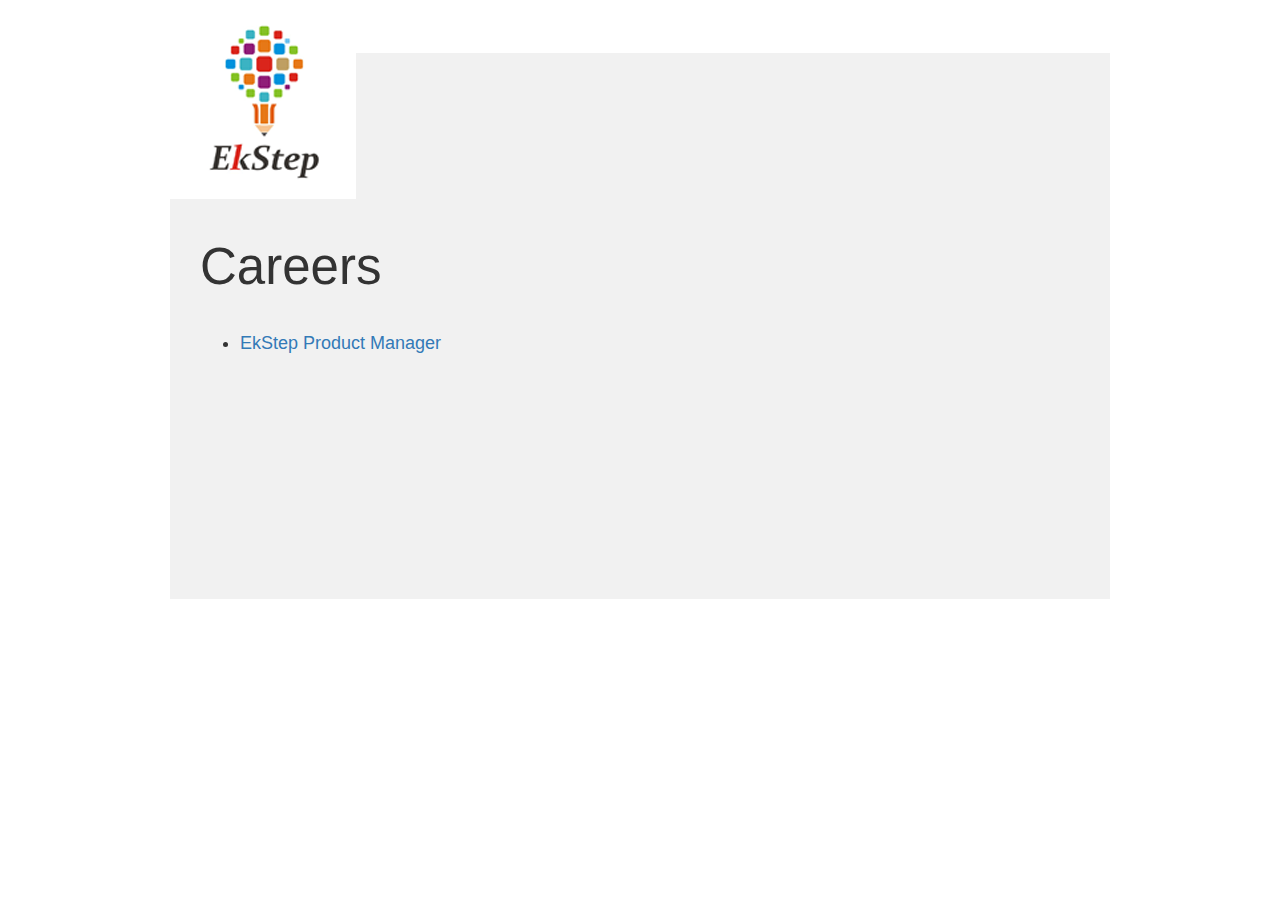
==== careers.html @ 76cdc7ef "Careers page added with some styling additions" ====
<!DOCTYPE html>
<html>
	<head>
		<meta charset="UTF-8">
        <meta content="width=device-width, initial-scale=1.0, maximum-scale=1.0, user-scalable=no" name="viewport">

          <meta name="foundry:location:language" content="en" />
  <meta property="og:image" content="https://www.ekstep.in/images/logo.png" />
<meta property="twitter:image" content="https://www.ekstep.in/images/logo.png" />
<meta property="article:published_time" content="2016-03-24" />
<meta property="article:modified_time" content="2016-06-22" />
<meta property="article:expiration_time" content="3000-01-01" />


	<meta property="og:title" content="Ekstep" />
	<meta property="og:type" content="article" />
	<meta property="og:url" content="https://www.ekstep.in" />
	<meta property="og:description" content="" />
	<meta property="og:site_name" content="Ekstep" />
	<meta property="fb:admins" content="" />
	<meta name="twitter:card" content="">
	<meta name="twitter:url" content="https://www.ekstep.in">
	<meta name="twitter:title" content="Ekstep">
	<meta name="twitter:description" content="">
	<meta name="twitter:site" content="">
	<meta name="twitter:creator" content="">

		<title>Careers</title>
        <link href="images/favicon.ico" rel="icon" type="image/x-icon" />
		<link rel="stylesheet" href="assets/css/bootstrap.min.css">
		<link rel="stylesheet" href="assets/css/style.css">

        <!-- Piwik -->
		<script type="text/javascript">
		var _paq = _paq || [];
		_paq.push(["setDomains", ["*.www.ekstep.in"]]);
		_paq.push(['trackPageView']);
		_paq.push(['enableLinkTracking']);
		(function() {
		var u="//cp-analytics.ekstep.org/";
		_paq.push(['setTrackerUrl', u+'piwik.php']);
		_paq.push(['setSiteId', 4]);
		var d=document, g=d.createElement('script'), s=d.getElementsByTagName('script')[0];
		g.type='text/javascript'; g.async=true; g.defer=true; g.src=u+'piwik.js'; s.parentNode.insertBefore(g,s);
		})();
		</script>
		<noscript><p><img src="//cp-analytics.ekstep.org/piwik.php?idsite=4" style="border:0;" alt="" /></p></noscript>
		<!-- End Piwik Code -->
	</head>
	<body>
		<div class="wrapper">
			<div class="container">
				<div class="row">
					<div class="col-md-12 col-xs-12">
						<div id="logo"><a href="index.html"><img src="images/logo.png" alt="EkStep"/></a></div>
						<div class="header grey"></div>
					</div>
					<div class="col-md-12 col-xs-12">
						<div class="greybox">
							<h1>Careers</h1>
							<br/>
							<ul>
								<li><a href="images/job-profiles/EkStep-Product-Manager-JD.pdf">EkStep Product Manager</a></li>
							</ul>
						</div>
					</div>
				</div>

			</div>

		</div>

	</body>


</html>
---- assets/css/style.css ----
.wrapper{font-family:Georgia, Arial, Helvetica;font-size:18px;}
a.btn{text-transform:uppercase;background:#19435B;border-radius:0px;padding: 10px 30px; border:0px;font-family: 'Roboto', sans-serif;margin:45px 0 100px;width:100%;max-width:327px;}
img{max-width:100%; width:auto;}
hr{border-color:#19435B !important;}
.wrap{width: auto;    clear: both;}
#back-top {
    position: fixed;
    bottom: 10px;
    right: 23px;
    z-index: 99999;
}
#back-top a {
    width: auto;
    background: #000;
    padding: 10px;
    display: block;
    text-align: center;
    font: 11px/100% Arial, Helvetica, sans-serif;
    text-transform: uppercase;
    text-decoration: none;
    color: #FFF;
    -webkit-transition: 1s;
    -moz-transition: 1s;
    transition: 1s;
}
h1{font-size: 51px; }
h2{font-size:36px;font-family:Georgia, Arial, Helvetica;color:#19435A;    margin-bottom:30px;}
#logo{position:absolute;z-index:99;min-height:109px; max-height:199px;}
#header{background:#C7312C; margin-top:53px;overflow:hidden;}
#header ul{margin:0 15px 0 0;}
#header ul li{margin:60px 0px 61px;color:#fff;padding-left: 3px;padding-right: 3px;    min-width: 40px; text-align: center;}
#header ul li.dummy{display:none;}
#header ul li a{color:#fff;font-family: 'Roboto', sans-serif; font-weight:500;font-size:/*24px*/16px;}

#about {background:#C7312C;padding:180px 0 90px;}
#about h1{width:87%; margin:0 auto; color:#fff;line-height:71px;}
#approch{color:#19435A;text-align:center;padding:120px 0 0;}
#approch > p{width:87%; margin:20px auto; line-height:46px;}
#approch > p.lead{font-size:26px;margin-bottom:100px;}
#approch img{margin:20px auto; }

#community{background:#E4E4E4;padding:50px 0 0;color:#19435A;text-align:center;font-family: 'Roboto', sans-serif;}
#community img{    margin: 55px 0 100px; }
#community > p{width: 80%;   margin: 0 auto 50px;}
#community .col-md-4,#community .col-md-3{padding-left:20px; padding-right:20px;}
#community .model-details{    width: 80%;   margin: 0 auto;}
#community hr{    margin: 64px 0 100px;}

#contact{padding: 50px 0 0;}
#contact h2{margin-bottom:50px;}
#contact .map{
color: #1F3C4C;
background: url('../../images/map.png') no-repeat 50% 0%;
height: 450px;
position:relative;
max-width: 1280px;
    margin: 0 auto;
}
.contact-details{
    position: absolute;
    background: #fff;
    padding: 25px;
    max-width: 300px;
    top: 70px;
    left: 70px;
    width: 100%;
    font-family: 'Roboto', sans-serif;

}
.contact-details hr{border-color:#c9c9c9 !important;}
.copyright{color:#737373;font-size:12px;text-transform:uppercase;text-align:center; margin:24px auto;font-family: 'Roboto', sans-serif;}
.copyright a{color:#737373;}

.tab-content{font-family: 'Roboto', sans-serif;margin:85px auto 0; max-width:87%;}
.tab-content .points{font-weight:500;}
.tab-content .col-md-4{padding-left:20px; padding-right:20px;}
.tab-pane{-webkit-padding-start: 20px;  padding-left: 20px;}
.nav-tabs { border: 0;font-family: 'Roboto', sans-serif;width: 87%;margin: 0 auto;}
.nav-tabs li {margin:0 2% 0 0;padding:0;width:22%;display:table;}
.nav-tabs li a,.nav>li>a:focus, .nav>li>a:hover,.nav-tabs>li.active>a, .nav-tabs>li.active>a:focus, .nav-tabs>li.active>a:hover {text-align: center;
    background-color:transparent;border:0px;
    height: 240px;
    background-size: contain;
    max-width: 225px;
	display:table-cell; vertical-align:middle;
}
.nav-tabs li a span{color:#fff;font-size:30px;font-weight:500;}

.active .yellow{background: url('../../images/yellow-active.png') no-repeat;}
.yellow { background: url('../../images/yellow.png') no-repeat;}
.active .green{ background: url('../../images/green-active.png') no-repeat; }
.green { background: url('../../images/green.png') no-repeat; }
.active .purple{background: url('../../images/purple-active.png') no-repeat; }
.purple { background: url('../../images/purple.png') no-repeat;}
.active .blue{ background: url('../../images/blue-active.png') no-repeat;  }
.blue { background: url('../../images/blue.png') no-repeat; }

/*Other pages*/
.header.grey{    background: #f1f1f1;
    margin-top: 53px;
    overflow: hidden;
    height: 146px;
}
.greybox{background:#f1f1f1;padding:20px 30px;min-height:400px;font-family: 'Roboto', sans-serif;}


@media (max-width:991px){
.nav-tabs li a span,.nav-tabs li.active a span{font-size:20px;}
}
@media (max-width:768px){
.container{width:auto;}
#logo img{width:55%;}
#header ul li{margin: 60px 0 10px;}
.nav-tabs {width:100%;}
.nav-tabs li a,.nav>li>a:focus, .nav>li>a:hover,.nav-tabs>li.active>a, .nav-tabs>li.active>a:focus, .nav-tabs>li.active>a:hover {height:145px;max-width:105px;}
.nav-tabs li a span,.nav-tabs li.active a span{font-size:15px;}
#community img{  max-width:80%;}
.header.grey{height:80px;}
}
@media (max-width:600px){

#about{padding-top:40px;}
#about h1 { font-size: 25px; line-height: inherit;}
.nav-tabs li a span,.nav-tabs li.active a span{font-size:13px;}
.nav-tabs li a,.nav>li>a:focus, .nav>li>a:hover,.nav-tabs>li.active>a, .nav-tabs>li.active>a:focus, .nav-tabs>li.active>a:hover {height: 95px;    max-width: 90px;}
}

.fade{
	animation-name: slideLeft;
	-webkit-animation-name: slideLeft;

	animation-duration: 1s;
	-webkit-animation-duration: 1s;

	animation-timing-function: ease-in-out;
	-webkit-animation-timing-function: ease-in-out;

	visibility: visible !important;

	}
@keyframes slideLeft {
	0% {
		transform: translateX(150%);
	}
	50%{
		transform: translateX(-8%);
	}
	65%{
		transform: translateX(4%);
	}
	80%{
		transform: translateX(-4%);
	}
	95%{
		transform: translateX(2%);
	}
	100% {
		transform: translateX(0%);
	}
}

@-webkit-keyframes slideLeft {
	0% {
		-webkit-transform: translateX(150%);
	}
	50%{
		-webkit-transform: translateX(-8%);
	}
	65%{
		-webkit-transform: translateX(4%);
	}
	80%{
		-webkit-transform: translateX(-4%);
	}
	95%{
		-webkit-transform: translateX(2%);
	}
	100% {
		-webkit-transform: translateX(0%);
	}
}
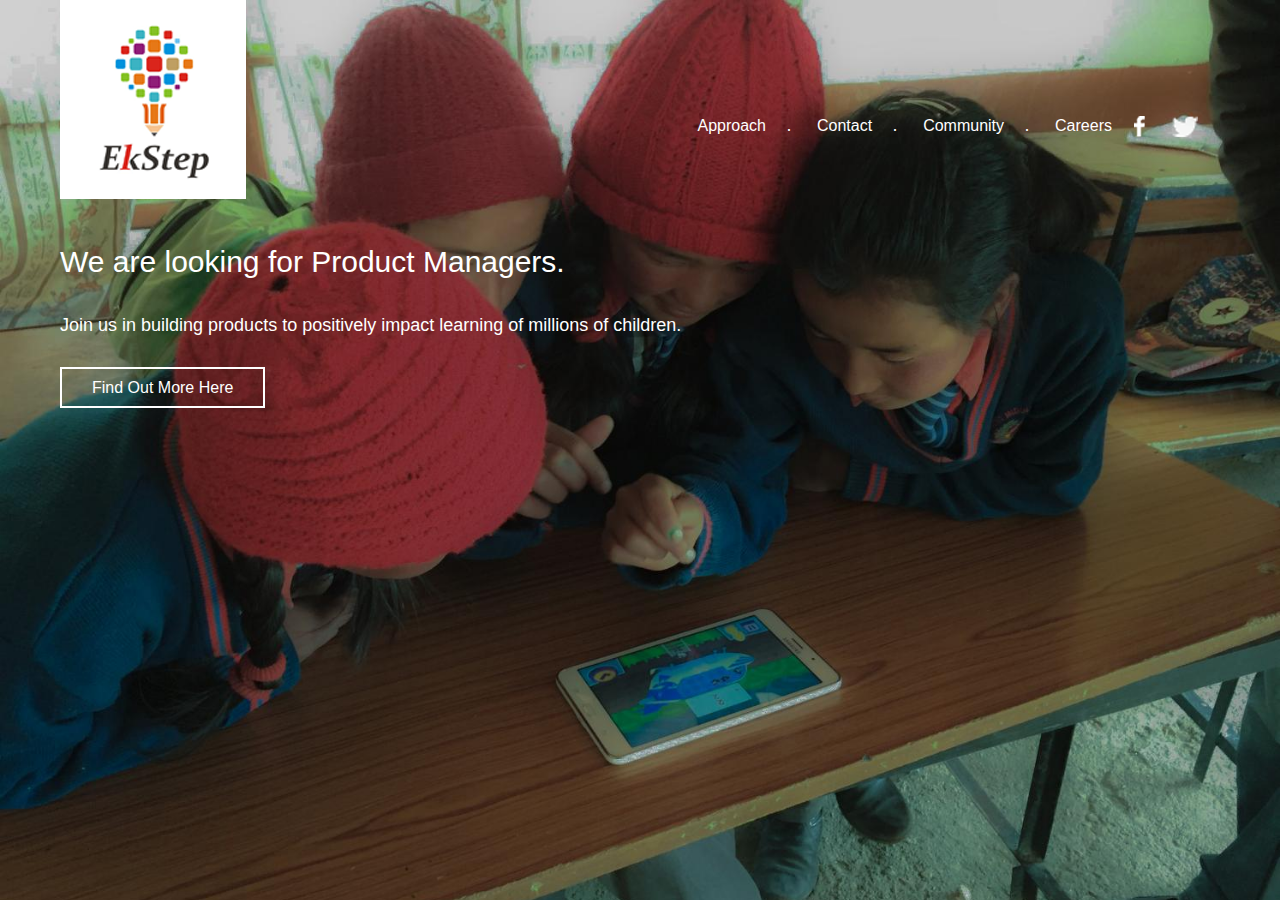
==== commit 7efe7523: "changes in careers page design" ====
--- a/careers.html
+++ b/careers.html
@@ -47,21 +47,32 @@
 		<noscript><p><img src="//cp-analytics.ekstep.org/piwik.php?idsite=4" style="border:0;" alt="" /></p></noscript>
 		<!-- End Piwik Code -->
 	</head>
-	<body>
+	<body class="background">
 		<div class="wrapper">
 			<div class="container">
 				<div class="row">
 					<div class="col-md-12 col-xs-12">
-						<div id="logo"><a href="index.html"><img src="images/logo.png" alt="EkStep"/></a></div>
-						<div class="header grey"></div>
+						<div id="logo"><a href="/"><img src="images/logo.png" alt="EkStep"/></a></div>
+						<div id="header">
+							<ul class="list-inline pull-right" >
+								<li class="item"><a href="/#approach">Approach</a></li><li>.</li>
+								<li class="item"><a href="/#contact">Contact</a></li><li>.</li>
+								<li class="item"><a href="/#community">Community</a></li><li>.</li>
+								<li class="item"><a href="careers.html" target="_blank">Careers</a></li>
+								<li class="item"><a href="https://www.facebook.com/EkStep-839152999463216/" target="_blank"><img src="images/facebook.png" alt="facebook"/></a></li>
+								<li class="item"><a href="https://twitter.com/eksteporg" target="_blank"><img src="images/twitter.png" alt="twitter"/></a></li>
+							</ul>
+						</div>
 					</div>
 					<div class="col-md-12 col-xs-12">
-						<div class="greybox">
-							<h1>Careers</h1>
+						<div>
+							<h1 class="hidden">Careers</h1>
 							<br/>
-							<ul>
-								<li><a href="images/job-profiles/EkStep-Product-Manager-JD.pdf">EkStep Product Manager</a></li>
-							</ul>
+							<h3>We are looking for Product Managers.</h3>
+							<br/>
+							<p>Join us in building products to positively impact learning of millions of children.</p>
+							<br/>
+							<a class="btn-bordered" href="images/job-profiles/EkStep-Product-Manager-JD.pdf">Find out more here</a>
 						</div>
 					</div>
 				</div>
--- a/assets/css/style.css
+++ b/assets/css/style.css
@@ -1,5 +1,17 @@
 .wrapper{font-family:Georgia, Arial, Helvetica;font-size:18px;}
 a.btn{text-transform:uppercase;background:#19435B;border-radius:0px;padding: 10px 30px; border:0px;font-family: 'Roboto', sans-serif;margin:45px 0 100px;width:100%;max-width:327px;}
+.btn-bordered{
+	border: 2px #fff solid;
+    font-size: 16px;
+    text-transform: capitalize;
+    padding: 10px 30px;
+    color: #fff;
+}
+.btn-bordered:hover,.btn-bordered:focus{
+    color: #333;
+    background:#f2f2f2; border-color:#f2f2f2;
+    text-decoration:none;
+}
 img{max-width:100%; width:auto;}
 hr{border-color:#19435B !important;}
 .wrap{width: auto;    clear: both;}
@@ -24,7 +36,8 @@
     transition: 1s;
 }
 h1{font-size: 51px; }
-h2{font-size:36px;font-family:Georgia, Arial, Helvetica;color:#19435A;    margin-bottom:30px;}
+h2{font-size:36px;color:#19435A;    margin-bottom:30px;}
+h3{font-size:30px;}
 #logo{position:absolute;z-index:99;min-height:109px; max-height:199px;}
 #header{background:#C7312C; margin-top:53px;overflow:hidden;}
 #header ul{margin:0 15px 0 0;}
@@ -96,26 +109,29 @@
 .blue { background: url('../../images/blue.png') no-repeat; }
 
 /*Other pages*/
-.header.grey{    background: #f1f1f1;
-    margin-top: 53px;
-    overflow: hidden;
+body.background {background: url('../../images/bg-1.jpg') repeat-y;background-size:100%;}
+body.background div{color:#fff; font-family: 'Roboto', sans-serif;}
+body.background #header{
+    overflow: hidden; background:none;
     height: 146px;
 }
-.greybox{background:#f1f1f1;padding:20px 30px;min-height:400px;font-family: 'Roboto', sans-serif;}
+
 
 
 @media (max-width:991px){
 .nav-tabs li a span,.nav-tabs li.active a span{font-size:20px;}
 }
+@media (min-width:768px){
+.container{width:auto;}
+}
 @media (max-width:768px){
-.container{width:auto;}
 #logo img{width:55%;}
 #header ul li{margin: 60px 0 10px;}
 .nav-tabs {width:100%;}
 .nav-tabs li a,.nav>li>a:focus, .nav>li>a:hover,.nav-tabs>li.active>a, .nav-tabs>li.active>a:focus, .nav-tabs>li.active>a:hover {height:145px;max-width:105px;}
 .nav-tabs li a span,.nav-tabs li.active a span{font-size:15px;}
 #community img{  max-width:80%;}
-.header.grey{height:80px;}
+body.background #header{height:100px;}
 }
 @media (max-width:600px){
 
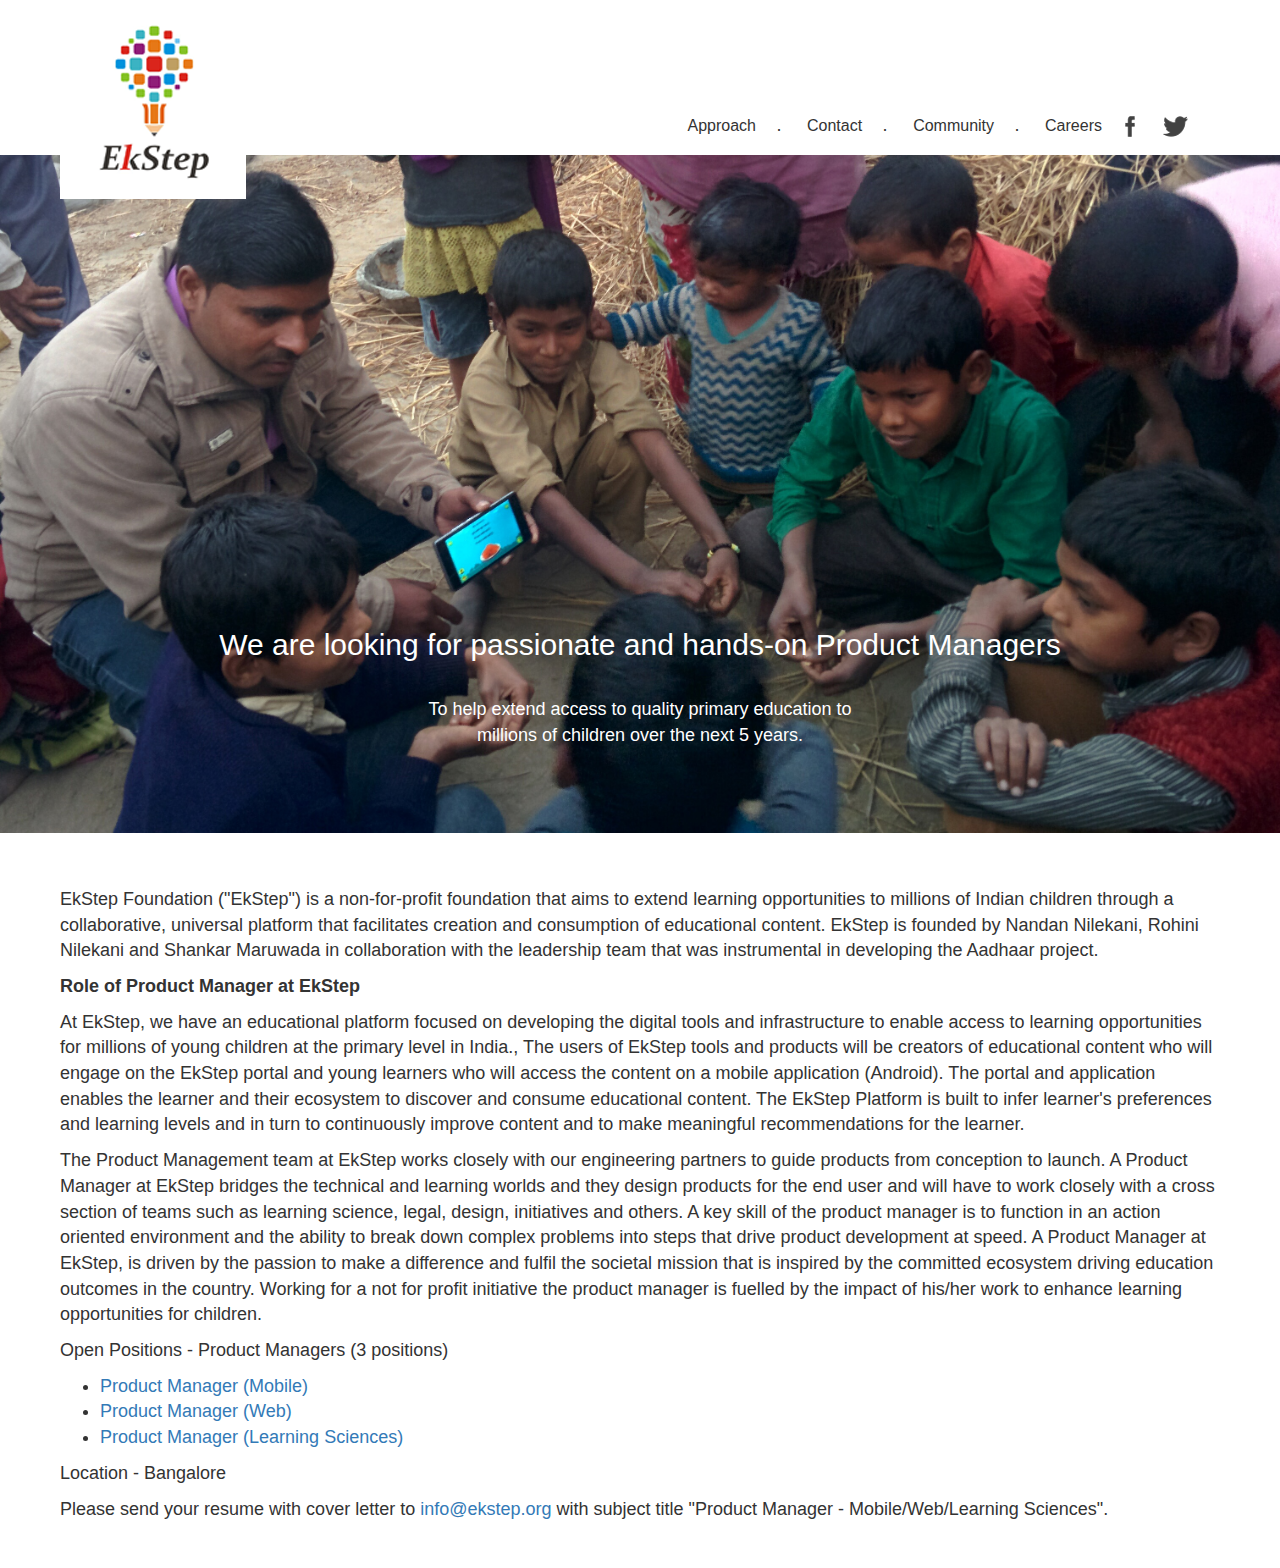
==== commit 7254a5f9: "changes incareers page" ====
--- a/careers.html
+++ b/careers.html
@@ -30,7 +30,7 @@
 		<link rel="stylesheet" href="assets/css/bootstrap.min.css">
 		<link rel="stylesheet" href="assets/css/style.css">
 
-        <!-- Piwik -->
+        <!-- Piwik
 		<script type="text/javascript">
 		var _paq = _paq || [];
 		_paq.push(["setDomains", ["*.www.ekstep.in"]]);
@@ -44,7 +44,7 @@
 		g.type='text/javascript'; g.async=true; g.defer=true; g.src=u+'piwik.js'; s.parentNode.insertBefore(g,s);
 		})();
 		</script>
-		<noscript><p><img src="//cp-analytics.ekstep.org/piwik.php?idsite=4" style="border:0;" alt="" /></p></noscript>
+		<noscript><p><img src="//cp-analytics.ekstep.org/piwik.php?idsite=4" style="border:0;" alt="" /></p></noscript>-->
 		<!-- End Piwik Code -->
 	</head>
 	<body class="background">
@@ -59,21 +59,40 @@
 								<li class="item"><a href="/#contact">Contact</a></li><li>.</li>
 								<li class="item"><a href="/#community">Community</a></li><li>.</li>
 								<li class="item"><a href="careers.html" target="_blank">Careers</a></li>
-								<li class="item"><a href="https://www.facebook.com/EkStep-839152999463216/" target="_blank"><img src="images/facebook.png" alt="facebook"/></a></li>
-								<li class="item"><a href="https://twitter.com/eksteporg" target="_blank"><img src="images/twitter.png" alt="twitter"/></a></li>
+								<li class="item facebook"><a href="https://www.facebook.com/EkStep-839152999463216/" target="_blank"><span class="white"><img src="images/facebook.png" alt="facebook"/></span><span class="grey"><img src="images/facebook-grey.png" alt="facebook"/></span></a></li>
+								<li class="item twitter"><a href="https://twitter.com/eksteporg" target="_blank"><span class="white"><img src="images/twitter.png" alt="twitter"/></span><span class="grey"><img src="images/twitter-grey.png" alt="twitter"/></span></a></li>
 							</ul>
 						</div>
+
+						<div class="text-center text-white">
+							<h1 class="hidden">Careers</h1>
+							<h3 class="pageheading">We are looking for passionate and hands-on Product Managers</h3>
+							<br/>
+							<p>To help extend access to quality primary education to <br/> millions of children over the next 5 years.</p>
+							<br/>
+						</div>
 					</div>
-					<div class="col-md-12 col-xs-12">
-						<div>
-							<h1 class="hidden">Careers</h1>
-							<br/>
-							<h3>We are looking for Product Managers.</h3>
-							<br/>
-							<p>Join us in building products to positively impact learning of millions of children.</p>
-							<br/>
-							<a class="btn-bordered" href="images/job-profiles/EkStep-Product-Manager-JD.pdf">Find out more here</a>
-						</div>
+					<div class="col-md-12 col-xs-12 text-grey">
+						<br/><br/><br/><br/>
+						<p>EkStep Foundation ("EkStep") is a non-for-profit foundation that aims to extend learning opportunities to millions of Indian children through a collaborative, universal platform that facilitates creation and consumption of educational content. EkStep is founded by Nandan Nilekani, Rohini Nilekani and Shankar Maruwada in collaboration with the leadership team that was instrumental in developing the Aadhaar project.</p>
+
+						<p><strong>Role of Product Manager at EkStep</strong></p>
+
+						<p>At EkStep, we have an educational platform focused on developing the digital tools and infrastructure to enable access to learning opportunities for millions of young children at the primary level in India., The users of EkStep tools and products will be creators of educational content who will engage on the EkStep portal and young learners who will access the content on a mobile application (Android).  The portal and application enables the learner and their ecosystem to discover and consume educational content. The EkStep Platform is built to infer learner's preferences and learning levels and in turn to continuously improve content and to make meaningful recommendations for the learner.</p>
+
+						<p>The Product Management team at EkStep works closely with our engineering partners to guide products from conception to launch. A Product Manager at EkStep bridges the technical and learning worlds and they design products for the end user and will have to work closely with a cross section of teams such as learning science, legal, design, initiatives and others. A key skill of the product manager is to function in an action oriented environment and the ability to break down complex problems into steps that drive product development at speed. A Product Manager at EkStep, is driven by the passion to make a difference and fulfil the societal mission that is inspired by the committed ecosystem driving education outcomes in the country.  Working for a not for profit initiative the product manager is fuelled by the impact of his/her work to enhance learning opportunities for children.</p>
+
+						<p>Open Positions - Product Managers (3 positions)
+						<ul>
+						<li><a href="images/job-profiles/Product-Manager_Mobile-Web.pdf">Product Manager (Mobile)</a></li>
+						<li><a href="images/job-profiles/Product-Manager_Mobile-Web.pdf">Product Manager (Web)</a></li>
+						<li><a href="images/job-profiles/Product-Manager_Learning-Sciences.pdf">Product Manager (Learning Sciences)</a></li>
+						</ul>
+
+						<p>Location -  Bangalore</p>
+
+						<p>Please send your resume with cover letter to <a href="mailto:info@ekstep.org">info@ekstep.org</a> with subject title "Product Manager - Mobile/Web/Learning Sciences".</p>
+						<p>&nbsp;</p>
 					</div>
 				</div>
 
--- a/assets/css/style.css
+++ b/assets/css/style.css
@@ -39,11 +39,13 @@
 h2{font-size:36px;color:#19435A;    margin-bottom:30px;}
 h3{font-size:30px;}
 #logo{position:absolute;z-index:99;min-height:109px; max-height:199px;}
-#header{background:#C7312C; margin-top:53px;overflow:hidden;}
+#header{background:#C7312C; margin-top:53px;overflow:hidden;margin-left:186px;padding: 0 10px;}
 #header ul{margin:0 15px 0 0;}
 #header ul li{margin:60px 0px 61px;color:#fff;padding-left: 3px;padding-right: 3px;    min-width: 40px; text-align: center;}
 #header ul li.dummy{display:none;}
 #header ul li a{color:#fff;font-family: 'Roboto', sans-serif; font-weight:500;font-size:/*24px*/16px;}
+#header ul li.facebook a span.white, #header ul li.twitter a span.white{display:block;}
+#header ul li.facebook a span.grey, #header ul li.twitter a span.grey{display:none;}
 
 #about {background:#C7312C;padding:180px 0 90px;}
 #about h1{width:87%; margin:0 auto; color:#fff;line-height:71px;}
@@ -109,36 +111,44 @@
 .blue { background: url('../../images/blue.png') no-repeat; }
 
 /*Other pages*/
-body.background {background: url('../../images/bg-1.jpg') repeat-y;background-size:100%;}
+body.background .text-grey{color:#333;}
+body.background .wrapper{background: url('../../images/background/bg-2.jpg') no-repeat 0 155px; background-size:100%;}
 body.background div{color:#fff; font-family: 'Roboto', sans-serif;}
 body.background #header{
     overflow: hidden; background:none;
     height: 146px;
 }
-
+body.background #header ul li a,body.background #header ul li{color:#333;}
+body.background #header ul li.facebook a span.white,body.background #header ul li.twitter a span.white{display:none;}
+body.background #header ul li.facebook a span.grey, body.background #header ul li.twitter a span.grey{display:block;}
+body.background .pageheading{margin-top:37%;}
 
 
 @media (max-width:991px){
+body.background .pageheading{margin-top:30%;}
 .nav-tabs li a span,.nav-tabs li.active a span{font-size:20px;}
+#header ul li{margin: 20px 0 10px;}
 }
 @media (min-width:768px){
 .container{width:auto;}
 }
 @media (max-width:768px){
 #logo img{width:55%;}
-#header ul li{margin: 60px 0 10px;}
+#header{margin-top:0;height:100px;margin-left:102px;}
+#header ul li{margin: 10px 0 10px;}
 .nav-tabs {width:100%;}
 .nav-tabs li a,.nav>li>a:focus, .nav>li>a:hover,.nav-tabs>li.active>a, .nav-tabs>li.active>a:focus, .nav-tabs>li.active>a:hover {height:145px;max-width:105px;}
 .nav-tabs li a span,.nav-tabs li.active a span{font-size:15px;}
 #community img{  max-width:80%;}
-body.background #header{height:100px;}
+body.background .wrapper{background: url('../../images/background/bg-2.jpg') no-repeat 0 90px;background-size:100%;}
+body.background .pageheading{margin-top:20%;}
 }
 @media (max-width:600px){
-
 #about{padding-top:40px;}
 #about h1 { font-size: 25px; line-height: inherit;}
 .nav-tabs li a span,.nav-tabs li.active a span{font-size:13px;}
 .nav-tabs li a,.nav>li>a:focus, .nav>li>a:hover,.nav-tabs>li.active>a, .nav-tabs>li.active>a:focus, .nav-tabs>li.active>a:hover {height: 95px;    max-width: 90px;}
+body.background .pageheading{margin-top:10%;}
 }
 
 .fade{
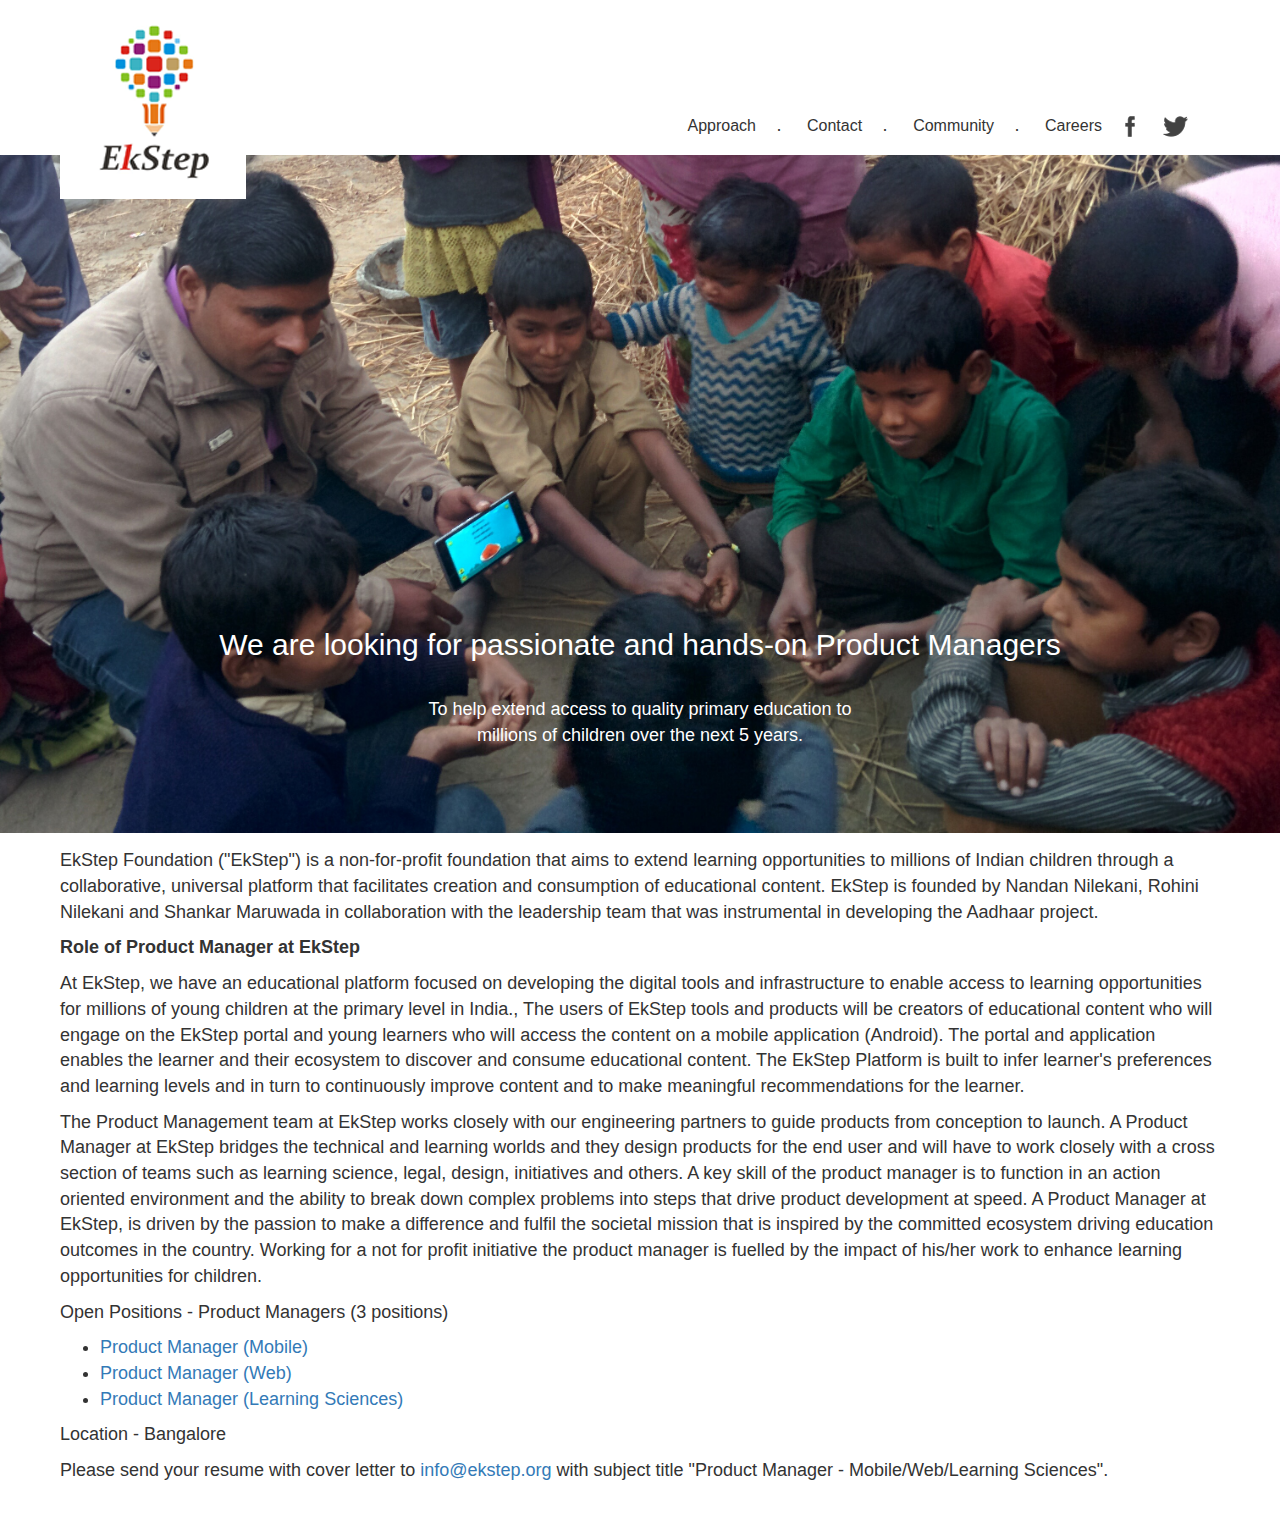
==== commit be86565b: "careers page changes for responsive screens" ====
--- a/careers.html
+++ b/careers.html
@@ -29,8 +29,10 @@
         <link href="images/favicon.ico" rel="icon" type="image/x-icon" />
 		<link rel="stylesheet" href="assets/css/bootstrap.min.css">
 		<link rel="stylesheet" href="assets/css/style.css">
+		<script src="assets/js/jquery-1.12.3.min.js"></script>
+		<script type="text/javascript" src="assets/js/bootstrap.min.js"></script>
 
-        <!-- Piwik
+        <!-- Piwik-->
 		<script type="text/javascript">
 		var _paq = _paq || [];
 		_paq.push(["setDomains", ["*.www.ekstep.in"]]);
@@ -44,7 +46,7 @@
 		g.type='text/javascript'; g.async=true; g.defer=true; g.src=u+'piwik.js'; s.parentNode.insertBefore(g,s);
 		})();
 		</script>
-		<noscript><p><img src="//cp-analytics.ekstep.org/piwik.php?idsite=4" style="border:0;" alt="" /></p></noscript>-->
+		<noscript><p><img src="//cp-analytics.ekstep.org/piwik.php?idsite=4" style="border:0;" alt="" /></p></noscript>
 		<!-- End Piwik Code -->
 	</head>
 	<body class="background">
@@ -52,9 +54,22 @@
 			<div class="container">
 				<div class="row">
 					<div class="col-md-12 col-xs-12">
-						<div id="logo"><a href="/"><img src="images/logo.png" alt="EkStep"/></a></div>
+						<div id="logo"><a href="https://ekstep.in"><img src="images/logo.png" alt="EkStep"/></a></div>
 						<div id="header">
-							<ul class="list-inline pull-right" >
+							<div class="collapsible-menu text-right">
+								<button class="btn" type="button" data-toggle="collapse" data-target="#menu_collapse" aria-expanded="false" aria-controls="menu_collapse">
+								  Menu
+								</button>
+								<ul id="menu_collapse" class="collapse">
+									<li class="item"><a href="/#approach">Approach</a></li>
+									<li class="item"><a href="/#contact">Contact</a></li>
+									<li class="item"><a href="/#community">Community</a></li>
+									<li class="item"><a href="careers.html" target="_blank">Careers</a></li>
+									<li class="item facebook"><a href="https://www.facebook.com/EkStep-839152999463216/" target="_blank"><span class="white"><img src="images/facebook.png" alt="facebook"/></span></a></li>
+									<li class="item twitter"><a href="https://twitter.com/eksteporg" target="_blank"><span class="white"><img src="images/twitter.png" alt="twitter"/></span></a></li>
+								</ul>
+							</div>
+							<ul id="menu" class="list-inline pull-right" >
 								<li class="item"><a href="/#approach">Approach</a></li><li>.</li>
 								<li class="item"><a href="/#contact">Contact</a></li><li>.</li>
 								<li class="item"><a href="/#community">Community</a></li><li>.</li>
@@ -69,11 +84,9 @@
 							<h3 class="pageheading">We are looking for passionate and hands-on Product Managers</h3>
 							<br/>
 							<p>To help extend access to quality primary education to <br/> millions of children over the next 5 years.</p>
-							<br/>
 						</div>
 					</div>
 					<div class="col-md-12 col-xs-12 text-grey">
-						<br/><br/><br/><br/>
 						<p>EkStep Foundation ("EkStep") is a non-for-profit foundation that aims to extend learning opportunities to millions of Indian children through a collaborative, universal platform that facilitates creation and consumption of educational content. EkStep is founded by Nandan Nilekani, Rohini Nilekani and Shankar Maruwada in collaboration with the leadership team that was instrumental in developing the Aadhaar project.</p>
 
 						<p><strong>Role of Product Manager at EkStep</strong></p>
--- a/assets/css/style.css
+++ b/assets/css/style.css
@@ -1,4 +1,4 @@
-.wrapper{font-family:Georgia, Arial, Helvetica;font-size:18px;}
+.wrapper{font-family:Georgia, Arial, Helvetica;font-size:18px;    overflow-x: hidden;}
 a.btn{text-transform:uppercase;background:#19435B;border-radius:0px;padding: 10px 30px; border:0px;font-family: 'Roboto', sans-serif;margin:45px 0 100px;width:100%;max-width:327px;}
 .btn-bordered{
 	border: 2px #fff solid;
@@ -46,6 +46,18 @@
 #header ul li a{color:#fff;font-family: 'Roboto', sans-serif; font-weight:500;font-size:/*24px*/16px;}
 #header ul li.facebook a span.white, #header ul li.twitter a span.white{display:block;}
 #header ul li.facebook a span.grey, #header ul li.twitter a span.grey{display:none;}
+#header .collapsible-menu{margin:0;position:relative;font-family: 'Roboto', sans-serif;}
+#header .collapsible-menu button{background:#333;color:#fff;}
+#header .collapsible-menu ul li{margin:0;text-align:left;list-style: none;}
+#header #menu_collapse{
+	background:#333;color:#fff;    margin: 0;
+    width: 150px;
+    position: absolute;
+    right: 0;
+    top: 34px;
+    padding:10px;
+    }
+#header .collapsible-menu ul li a{color:#fff !important; }
 
 #about {background:#C7312C;padding:180px 0 90px;}
 #about h1{width:87%; margin:0 auto; color:#fff;line-height:71px;}
@@ -111,11 +123,12 @@
 .blue { background: url('../../images/blue.png') no-repeat; }
 
 /*Other pages*/
+body.background .text-white p{color:#333;    margin-top: 160px;   margin-bottom: 50px;}
 body.background .text-grey{color:#333;}
 body.background .wrapper{background: url('../../images/background/bg-2.jpg') no-repeat 0 155px; background-size:100%;}
 body.background div{color:#fff; font-family: 'Roboto', sans-serif;}
 body.background #header{
-    overflow: hidden; background:none;
+    /*overflow: hidden;*/ background:none;
     height: 146px;
 }
 body.background #header ul li a,body.background #header ul li{color:#333;}
@@ -129,19 +142,25 @@
 .nav-tabs li a span,.nav-tabs li.active a span{font-size:20px;}
 #header ul li{margin: 20px 0 10px;}
 }
-@media (min-width:768px){
+@media (min-width:769px){
 .container{width:auto;}
+#header .collapsible-menu{display:none;}
+body.background .text-white p{color:#fff;margin-top:0;margin-bottom:100px;}
 }
 @media (max-width:768px){
+.container{width:auto;margin: 0;  padding: 0 20px;}
 #logo img{width:55%;}
-#header{margin-top:0;height:100px;margin-left:102px;}
-#header ul li{margin: 10px 0 10px;}
+#header{margin-top:20px;height:100px;margin-left:0;overflow:visible;padding-top: 30px;}
+#header #menu{display:none;}
 .nav-tabs {width:100%;}
 .nav-tabs li a,.nav>li>a:focus, .nav>li>a:hover,.nav-tabs>li.active>a, .nav-tabs>li.active>a:focus, .nav-tabs>li.active>a:hover {height:145px;max-width:105px;}
 .nav-tabs li a span,.nav-tabs li.active a span{font-size:15px;}
 #community img{  max-width:80%;}
 body.background .wrapper{background: url('../../images/background/bg-2.jpg') no-repeat 0 90px;background-size:100%;}
 body.background .pageheading{margin-top:20%;}
+body.background .text-white p {margin-top:115px;}
+#header ul li.facebook a span.white, #header ul li.twitter a span.white,
+body.background #header ul li.facebook a span.white, body.background #header ul li.twitter a span.white{display:block;}
 }
 @media (max-width:600px){
 #about{padding-top:40px;}
@@ -149,6 +168,11 @@
 .nav-tabs li a span,.nav-tabs li.active a span{font-size:13px;}
 .nav-tabs li a,.nav>li>a:focus, .nav>li>a:hover,.nav-tabs>li.active>a, .nav-tabs>li.active>a:focus, .nav-tabs>li.active>a:hover {height: 95px;    max-width: 90px;}
 body.background .pageheading{margin-top:10%;}
+body.background .text-white p {margin-top:60px;}
+}
+@media (max-width:523px){
+body.background .pageheading{margin-top:10%;font-size: 25px;}
+body.background .text-white p {margin-top:60px;}
 }
 
 .fade{
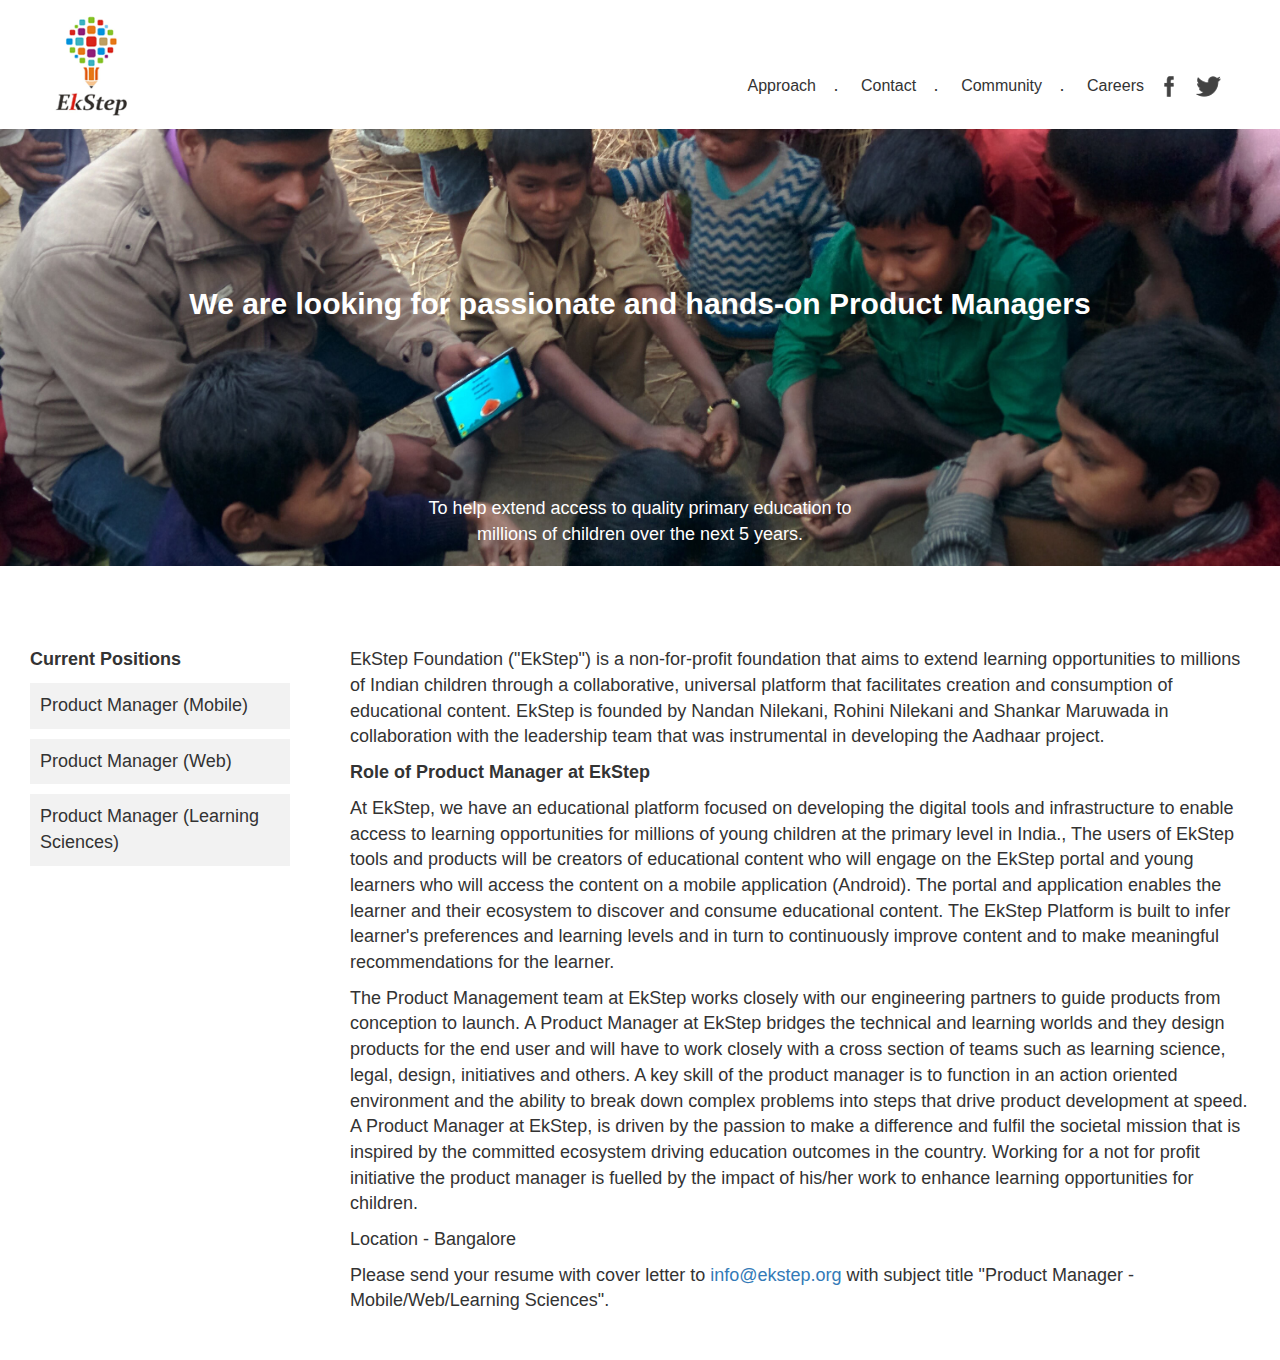
==== commit ce68e4cb: "changes in the careers page design" ====
--- a/careers.html
+++ b/careers.html
@@ -32,6 +32,31 @@
 		<script src="assets/js/jquery-1.12.3.min.js"></script>
 		<script type="text/javascript" src="assets/js/bootstrap.min.js"></script>
 
+		<script>
+			$(document).ready(function(){
+				// hide #back-top first
+				$("#back-top").hide();
+				// fade in #back-top
+				$(function () {
+					$(window).scroll(function () {
+						if ($(this).scrollTop() > 100) {
+							$('#back-top').fadeIn();
+						} else {
+							$('#back-top').fadeOut();
+						}
+					});
+
+					// scroll body to 0px on click
+					$('#back-top a').click(function () {
+						$( "li.item" ).removeClass( "current" );
+						$('body,html').animate({
+							scrollTop: 0
+						}, 800);
+						return false;
+					});
+				});
+			});
+		</script>
         <!-- Piwik-->
 		<script type="text/javascript">
 		var _paq = _paq || [];
@@ -50,6 +75,7 @@
 		<!-- End Piwik Code -->
 	</head>
 	<body class="background">
+		<p id="back-top"><a href="#top"><img src="images/up-arrow.png"  alt="Back to Top"></a></p>
 		<div class="wrapper">
 			<div class="container">
 				<div class="row">
@@ -86,26 +112,32 @@
 							<p>To help extend access to quality primary education to <br/> millions of children over the next 5 years.</p>
 						</div>
 					</div>
-					<div class="col-md-12 col-xs-12 text-grey">
-						<p>EkStep Foundation ("EkStep") is a non-for-profit foundation that aims to extend learning opportunities to millions of Indian children through a collaborative, universal platform that facilitates creation and consumption of educational content. EkStep is founded by Nandan Nilekani, Rohini Nilekani and Shankar Maruwada in collaboration with the leadership team that was instrumental in developing the Aadhaar project.</p>
+					<div class="col-md-12 col-xs-12">
+						<div class="row">
+							<div class="col-sm-4 col-md-3 sidemenu">
+								<span class="sidemenu_title">Current Positions</span>
+								<ul>
+									<li><a href="images/job-profiles/Product-Manager_Mobile-Web.pdf">Product Manager (Mobile)</a></li>
+									<li><a href="images/job-profiles/Product-Manager_Mobile-Web.pdf">Product Manager (Web)</a></li>
+									<li><a href="images/job-profiles/Product-Manager_Learning-Sciences.pdf">Product Manager (Learning Sciences)</a></li>
+								</ul>
+							</div>
+							<div class="col-sm-8 col-md-9 text-grey">
+								<p>EkStep Foundation ("EkStep") is a non-for-profit foundation that aims to extend learning opportunities to millions of Indian children through a collaborative, universal platform that facilitates creation and consumption of educational content. EkStep is founded by Nandan Nilekani, Rohini Nilekani and Shankar Maruwada in collaboration with the leadership team that was instrumental in developing the Aadhaar project.</p>
 
-						<p><strong>Role of Product Manager at EkStep</strong></p>
+								<p><strong>Role of Product Manager at EkStep</strong></p>
 
-						<p>At EkStep, we have an educational platform focused on developing the digital tools and infrastructure to enable access to learning opportunities for millions of young children at the primary level in India., The users of EkStep tools and products will be creators of educational content who will engage on the EkStep portal and young learners who will access the content on a mobile application (Android).  The portal and application enables the learner and their ecosystem to discover and consume educational content. The EkStep Platform is built to infer learner's preferences and learning levels and in turn to continuously improve content and to make meaningful recommendations for the learner.</p>
+								<p>At EkStep, we have an educational platform focused on developing the digital tools and infrastructure to enable access to learning opportunities for millions of young children at the primary level in India., The users of EkStep tools and products will be creators of educational content who will engage on the EkStep portal and young learners who will access the content on a mobile application (Android).  The portal and application enables the learner and their ecosystem to discover and consume educational content. The EkStep Platform is built to infer learner's preferences and learning levels and in turn to continuously improve content and to make meaningful recommendations for the learner.</p>
 
-						<p>The Product Management team at EkStep works closely with our engineering partners to guide products from conception to launch. A Product Manager at EkStep bridges the technical and learning worlds and they design products for the end user and will have to work closely with a cross section of teams such as learning science, legal, design, initiatives and others. A key skill of the product manager is to function in an action oriented environment and the ability to break down complex problems into steps that drive product development at speed. A Product Manager at EkStep, is driven by the passion to make a difference and fulfil the societal mission that is inspired by the committed ecosystem driving education outcomes in the country.  Working for a not for profit initiative the product manager is fuelled by the impact of his/her work to enhance learning opportunities for children.</p>
+								<p>The Product Management team at EkStep works closely with our engineering partners to guide products from conception to launch. A Product Manager at EkStep bridges the technical and learning worlds and they design products for the end user and will have to work closely with a cross section of teams such as learning science, legal, design, initiatives and others. A key skill of the product manager is to function in an action oriented environment and the ability to break down complex problems into steps that drive product development at speed. A Product Manager at EkStep, is driven by the passion to make a difference and fulfil the societal mission that is inspired by the committed ecosystem driving education outcomes in the country.  Working for a not for profit initiative the product manager is fuelled by the impact of his/her work to enhance learning opportunities for children.</p>
 
-						<p>Open Positions - Product Managers (3 positions)
-						<ul>
-						<li><a href="images/job-profiles/Product-Manager_Mobile-Web.pdf">Product Manager (Mobile)</a></li>
-						<li><a href="images/job-profiles/Product-Manager_Mobile-Web.pdf">Product Manager (Web)</a></li>
-						<li><a href="images/job-profiles/Product-Manager_Learning-Sciences.pdf">Product Manager (Learning Sciences)</a></li>
-						</ul>
+								<p>Location -  Bangalore</p>
 
-						<p>Location -  Bangalore</p>
+								<p>Please send your resume with cover letter to <a href="mailto:info@ekstep.org">info@ekstep.org</a> with subject title "Product Manager - Mobile/Web/Learning Sciences".</p>
+								<p>&nbsp;</p>
+							</div>
+						</div>
 
-						<p>Please send your resume with cover letter to <a href="mailto:info@ekstep.org">info@ekstep.org</a> with subject title "Product Manager - Mobile/Web/Learning Sciences".</p>
-						<p>&nbsp;</p>
 					</div>
 				</div>
 
--- a/assets/css/style.css
+++ b/assets/css/style.css
@@ -41,7 +41,7 @@
 #logo{position:absolute;z-index:99;min-height:109px; max-height:199px;}
 #header{background:#C7312C; margin-top:53px;overflow:hidden;margin-left:186px;padding: 0 10px;}
 #header ul{margin:0 15px 0 0;}
-#header ul li{margin:60px 0px 61px;color:#fff;padding-left: 3px;padding-right: 3px;    min-width: 40px; text-align: center;}
+#header ul li{margin:60px 0px 61px;color:#fff;padding-left: 3px;padding-right: 3px;    min-width: 34px; text-align: center;}
 #header ul li.dummy{display:none;}
 #header ul li a{color:#fff;font-family: 'Roboto', sans-serif; font-weight:500;font-size:/*24px*/16px;}
 #header ul li.facebook a span.white, #header ul li.twitter a span.white{display:block;}
@@ -122,58 +122,76 @@
 .active .blue{ background: url('../../images/blue-active.png') no-repeat;  }
 .blue { background: url('../../images/blue.png') no-repeat; }
 
+div.sidemenu,body.background div.sidemenu{color:#333;}
+div.sidemenu .sidemenu_title{font-weight:bold;}
+div.sidemenu ul{padding:0;}
+div.sidemenu ul li{list-style:none;background:#f2f2f2;padding:10px;margin:10px 0;}
+div.sidemenu a{color:#333;}
+
 /*Other pages*/
-body.background .text-white p{color:#333;    margin-top: 160px;   margin-bottom: 50px;}
+body.background .text-white p{color:#333;    margin-top: 140px;   margin-bottom: 50px;}
 body.background .text-grey{color:#333;}
-body.background .wrapper{background: url('../../images/background/bg-2.jpg') no-repeat 0 155px; background-size:100%;}
+body.background .wrapper{background: url('../../images/background/bg-2.jpg') no-repeat 0 129px; background-size:100%;}
 body.background div{color:#fff; font-family: 'Roboto', sans-serif;}
 body.background #header{
     /*overflow: hidden;*/ background:none;
-    height: 146px;
-}
+    height:100px;margin-left:0;
+}
+body.background #header ul li{margin:20px 0 10px;}
 body.background #header ul li a,body.background #header ul li{color:#333;}
 body.background #header ul li.facebook a span.white,body.background #header ul li.twitter a span.white{display:none;}
 body.background #header ul li.facebook a span.grey, body.background #header ul li.twitter a span.grey{display:block;}
-body.background .pageheading{margin-top:37%;}
-
-
-@media (max-width:991px){
-body.background .pageheading{margin-top:30%;}
-.nav-tabs li a span,.nav-tabs li.active a span{font-size:20px;}
-#header ul li{margin: 20px 0 10px;}
-}
-@media (min-width:769px){
-.container{width:auto;}
-#header .collapsible-menu{display:none;}
-body.background .text-white p{color:#fff;margin-top:0;margin-bottom:100px;}
-}
+body.background #logo {max-width: 121px !important;}
+body.background .pageheading{margin-top:8%; font-weight:bold;}
+body.grey{ background:#f1f1f1; padding:5px 10px;}
+
+@media (max-width:523px){
+body.background .pageheading{margin-top:10%;font-size: 25px;}
+}
+
+@media (max-width:600px){
+#about{padding-top:40px;}
+#about h1 { font-size: 25px; line-height: inherit;}
+.nav-tabs li a span,.nav-tabs li.active a span{font-size:13px;}
+.nav-tabs li a,.nav>li>a:focus, .nav>li>a:hover,.nav-tabs>li.active>a, .nav-tabs>li.active>a:focus, .nav-tabs>li.active>a:hover {height: 95px;    max-width: 90px;}
+body.background .pageheading{margin-top:10%;}
+}
+
 @media (max-width:768px){
 .container{width:auto;margin: 0;  padding: 0 20px;}
 #logo img{width:55%;}
-#header{margin-top:20px;height:100px;margin-left:0;overflow:visible;padding-top: 30px;}
+#header{margin-top:20px;overflow:visible;padding-top: 30px;}
 #header #menu{display:none;}
 .nav-tabs {width:100%;}
 .nav-tabs li a,.nav>li>a:focus, .nav>li>a:hover,.nav-tabs>li.active>a, .nav-tabs>li.active>a:focus, .nav-tabs>li.active>a:hover {height:145px;max-width:105px;}
 .nav-tabs li a span,.nav-tabs li.active a span{font-size:15px;}
 #community img{  max-width:80%;}
 body.background .wrapper{background: url('../../images/background/bg-2.jpg') no-repeat 0 90px;background-size:100%;}
-body.background .pageheading{margin-top:20%;}
-body.background .text-white p {margin-top:115px;}
+body.background .pageheading{margin-top:0;}
+body.background .text-white p {margin-top:115px !important;color:#333;}
 #header ul li.facebook a span.white, #header ul li.twitter a span.white,
 body.background #header ul li.facebook a span.white, body.background #header ul li.twitter a span.white{display:block;}
 }
-@media (max-width:600px){
-#about{padding-top:40px;}
-#about h1 { font-size: 25px; line-height: inherit;}
-.nav-tabs li a span,.nav-tabs li.active a span{font-size:13px;}
-.nav-tabs li a,.nav>li>a:focus, .nav>li>a:hover,.nav-tabs>li.active>a, .nav-tabs>li.active>a:focus, .nav-tabs>li.active>a:hover {height: 95px;    max-width: 90px;}
-body.background .pageheading{margin-top:10%;}
-body.background .text-white p {margin-top:60px;}
-}
-@media (max-width:523px){
-body.background .pageheading{margin-top:10%;font-size: 25px;}
-body.background .text-white p {margin-top:60px;}
-}
+@media (min-width:769px){
+.container{width:auto;}
+#header .collapsible-menu{display:none;}
+body.background .header{height: 146px; margin-left:120px;}
+body.background .pageheading{margin-top:2%;}
+body.background .text-white p{color:#fff;margin-bottom:100px;}
+}
+@media (max-width:991px){
+.nav-tabs li a span,.nav-tabs li.active a span{font-size:20px;}
+#header ul li{margin: 20px 0 10px;}
+body.background .pageheading{margin-top:3%;}
+body.background .text-white p{margin-top:40px;}
+}
+@media (min-width:1180px){
+body.background .pageheading{margin-top:11%;}
+}
+@media (min-width:1600px){
+body.background .pageheading{margin-top:15%;}
+}
+
 
 .fade{
 	animation-name: slideLeft;
